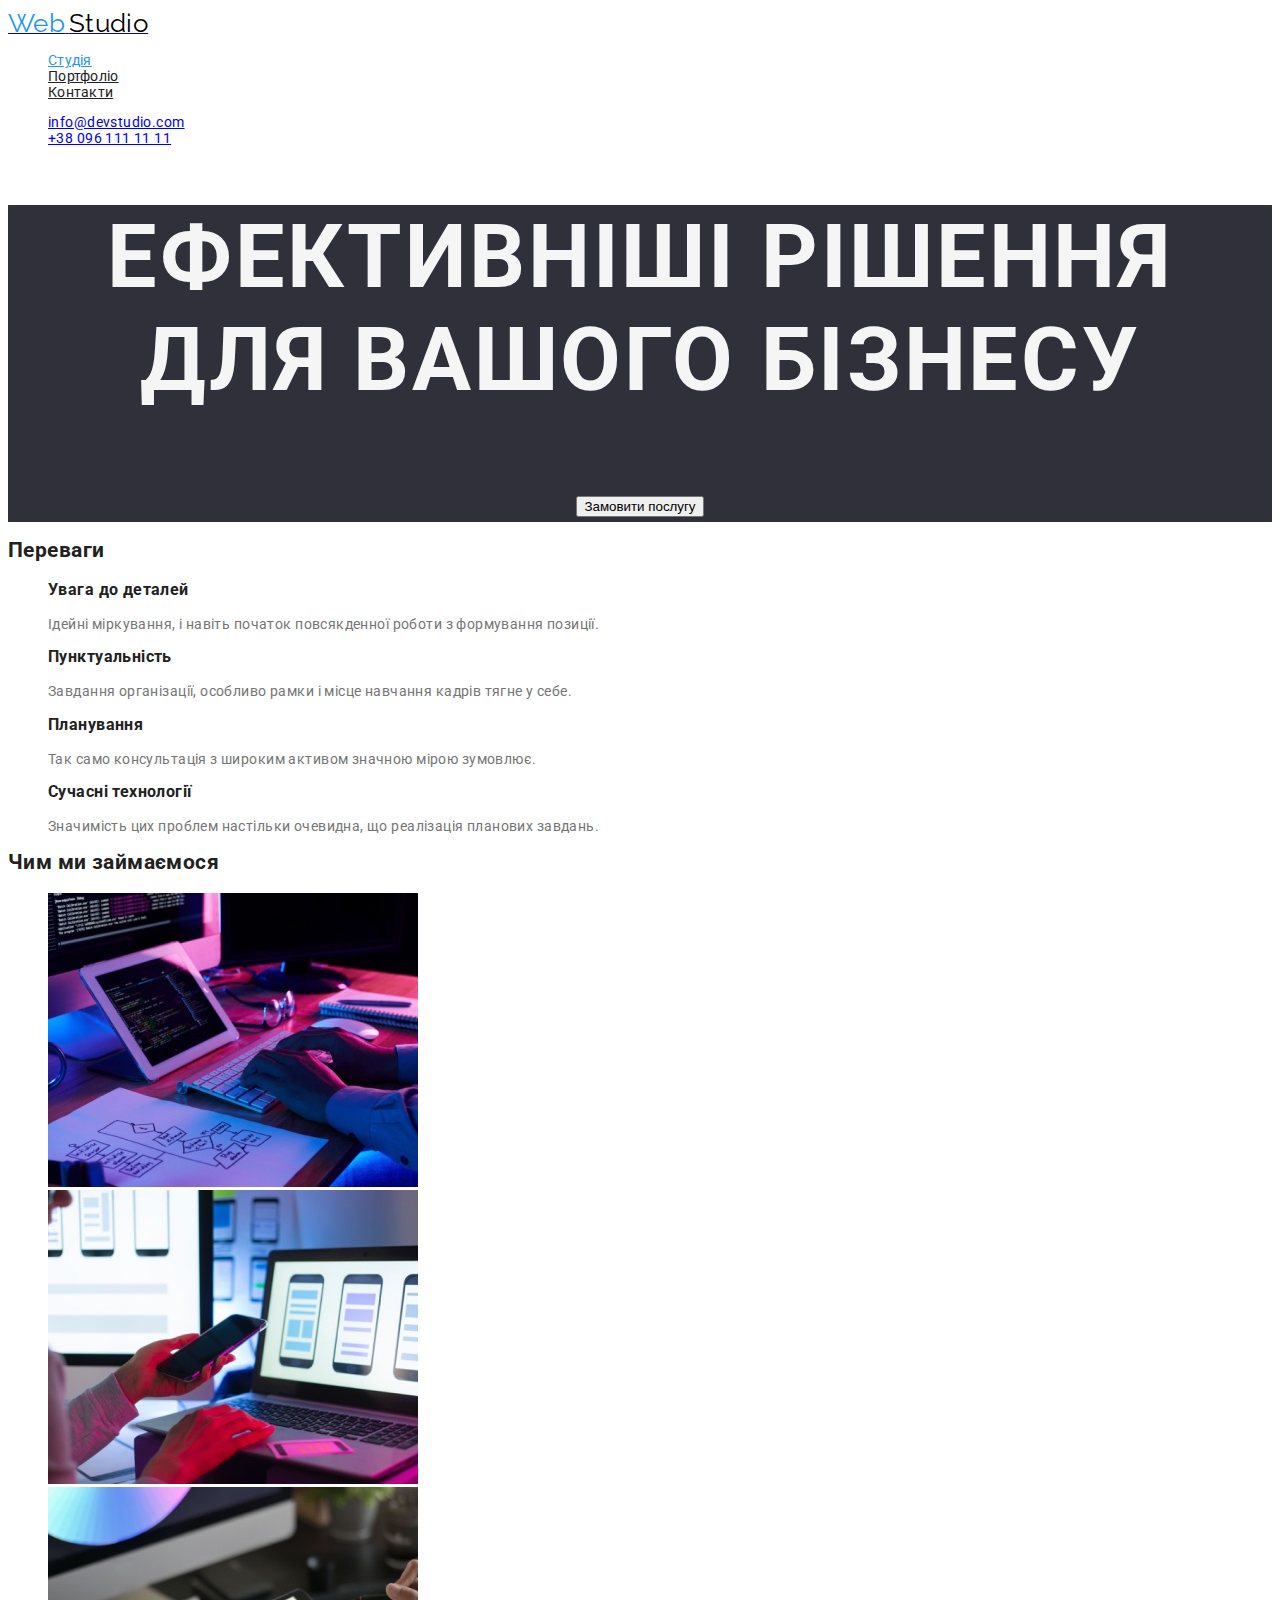
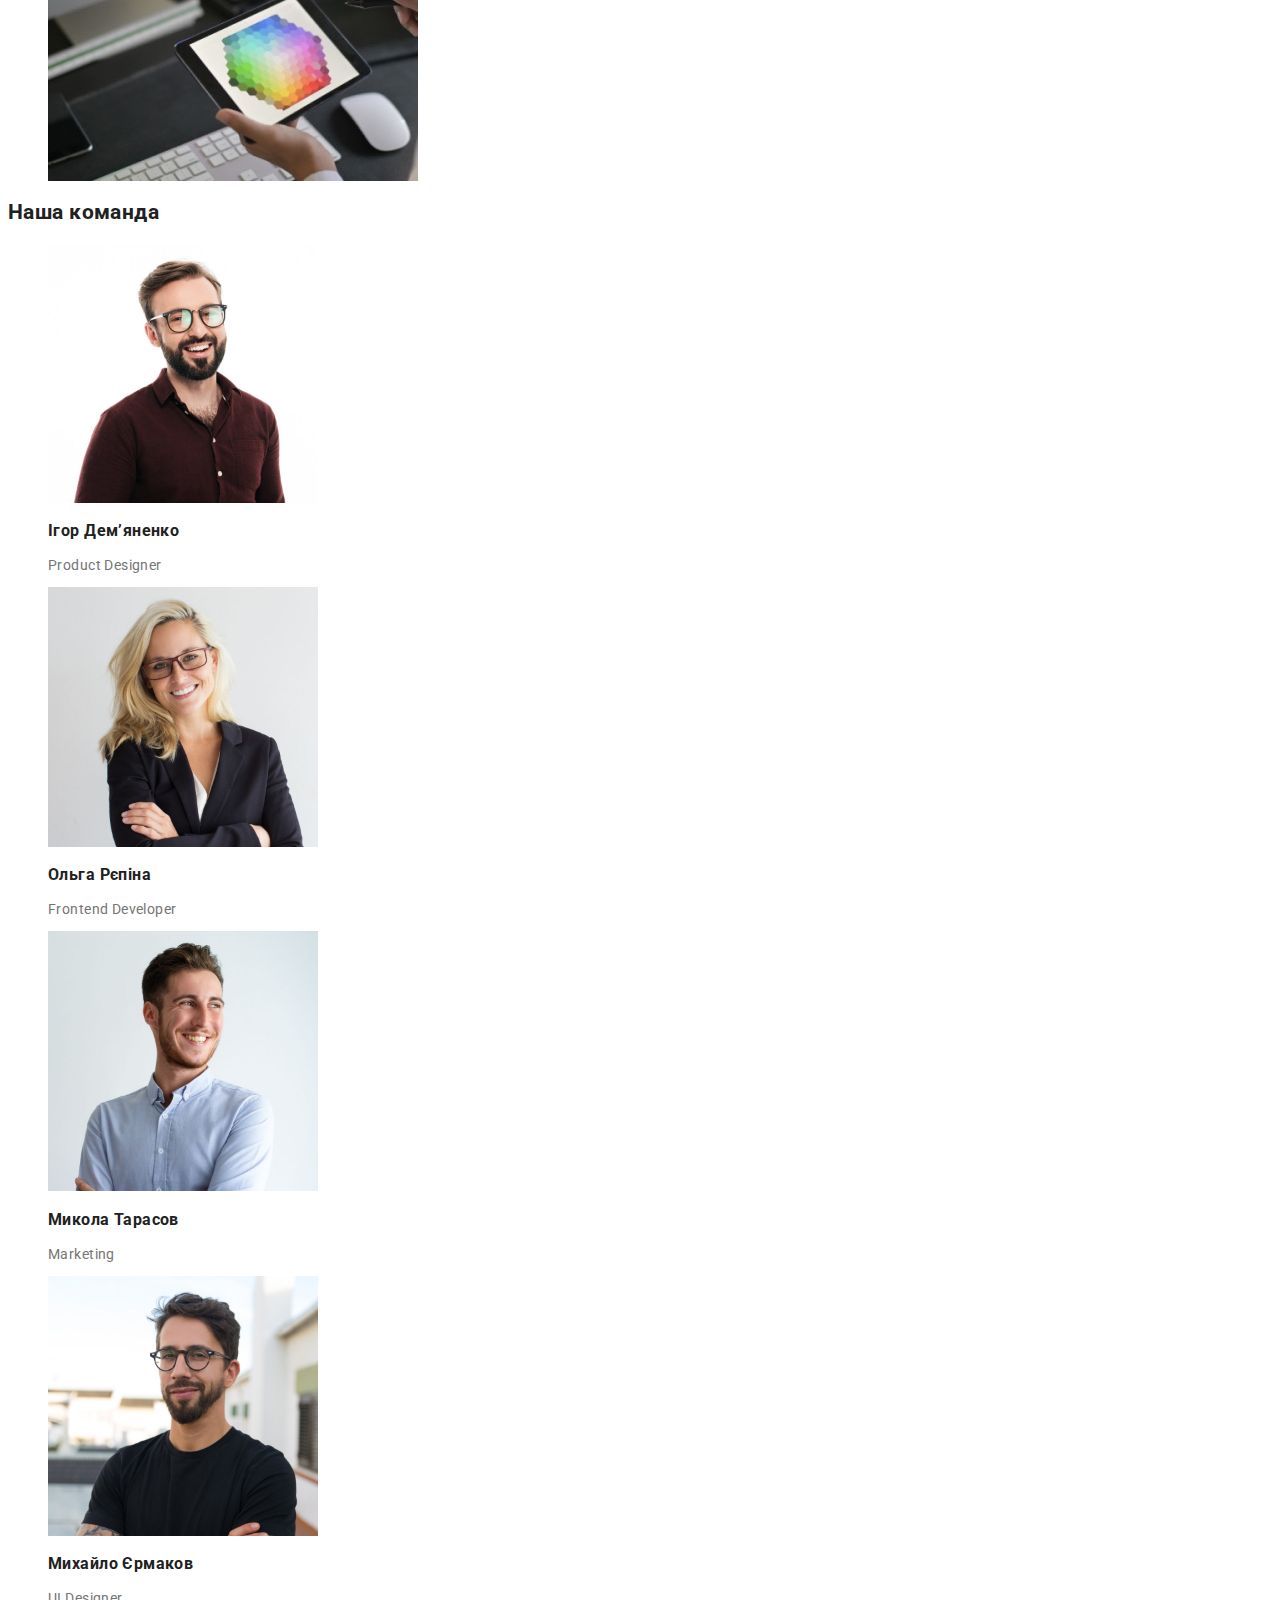
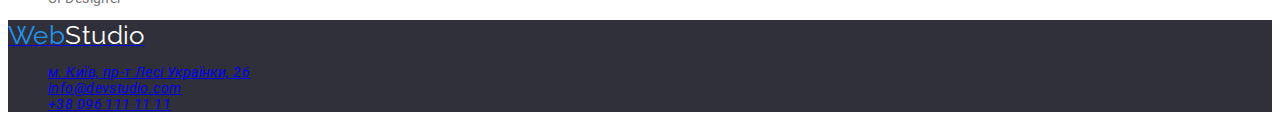
==== index.html @ 0f44b99c "оформлено" ====
<!DOCTYPE html>
<html lang="uk">
<head>
    <meta charset="UTF-8">
    <meta http-equiv="X-UA-Compatible" content="IE=edge">
    <meta name="viewport" content="width=device-width, initial-scale=1.0">
    <title>Document</title>
    <link href="https://fonts.googleapis.com/css2?family=Raleway:wght@700&family=Roboto:wght@400;500;700;900&display=swap" 
          rel="stylesheet">
    <link rel="stylesheet" href="/css/styles.css" />
</head>
<body>
    <header>
        <nav>
            <a href="./index.html">
            <span class="logo">Web</span> <span class="logo-second">Studio</span>
            </a>

            <ul class="site-nav">
                 <li><a class="link current" href="./index.html">Студія</a></li>
                 <li><a class="link" href="./portfolio.html">Портфоліо</a></li>
                 <li><a class="link" href="">Контакти</a></li>
            </ul>
        </nav>      
        <ul class="contacts">
            <li class="contacts-adress"><a href="mailto:info@devstudio.com">info@devstudio.com</a></li>
            <li class="contacts-adress"><a href="tel:+380961111111">+38 096 111 11 11</a></li>
        </ul>
    </header>
    <main>
        <div>
            <section class="hero">
                <h1>Ефективніші рішення для вашого бізнесу</h1>
                <button class="button" type="button">Замовити послугу</button>
            </section>
        </div>
        <section class="section"><h2 class="section-title">Переваги</h2>
        <ul>
        <li><h3 class="section-title">Увага до деталей</h3>
            <p>
                Ідейні міркування, і навіть початок повсякденної роботи з формування позиції.
            </p>
        </li>
        <li><h3 class="section-title">Пунктуальність</h3>
            <p>
                Завдання організації, особливо рамки і місце навчання кадрів тягне у себе.
            </p>
        </li>
        <li><h3 class="section-title">Планування</h3>
            <p>
                Так само консультація з широким активом значною мірою зумовлює.
            </p>
        </li>
        <li><h3 class="section-title">Сучасні технології</h3>
            <p>
                Значимість цих проблем настільки очевидна, що реалізація планових завдань.
            </p>
        </li>
       </ul>
        </section>
        <section class="section"><h2 class="section-title"> Чим ми займаємося</h2>
            <ul>
               <li> <img src="./images/img-1.jpg" alt="Розробка" width="370" height="294"/> </li>
               <li> <img src="./images/img-2-2.jpg" alt="Дизайн" width="370" height="294"/></li>
               <li> <img src="./images/img-3.jpg" alt="Запуск вашого проекта" width="370" height="294"/></li>
            </ul>
        </section>
               
          <section class="section">
            <h2 class="section-title">Наша команда</h2>
            <ul>
                <li>
                    <img src="./images/vykl1.jpg" alt="Ігор Демʼяненко" width="270" height="260"/>
                    <h3 class="section-title">Ігор Демʼяненко</h3>
                    <p>Product Designer</p>
                </li>
                <li>
                    <img src="./images/vykl2.jpg" alt="Ольга Рєпіна" width="270" height="260" />
                    <h3 class="section-title">Ольга Рєпіна</h3>
                    <p>Frontend Developer</p>
                </li>
                <li>
                  <img src="./images/vykl3.jpg" alt="Микола Тарасов" width="270" height="260" />
                  <h3 class="section-title">Микола Тарасов</h3>
                  <p>Marketing</p>
                
                </li>
                <li>
                    <img src="./images/vykl4.jpg" alt="Михайло Єрмаков" width="270" height="260" />
                    <h3 class="section-title">Михайло Єрмаков</h3>
                    <p>UI Designer</p>
                </li>
            </ul>
          </section>
    </main>
    <footer class="footer">
        <div>
            <a href="./index.html">
                <span class="logo">Web</span><span class="logo-third">Studio</span>
            </a>
            <address>
            <ul class="contacts">
                <li class="contacts-geoadress"><a href="https://www.google.com/maps/place/%D0%B1%D1%83%D0%BB.+%D0%9B%D0%B5%D1%81%D0%B8+%D0%A3%D0%BA%D1%80%D0%B0%D0%B8%D0%BD%D0%BA%D0%B8,+26,+%D0%9A%D0%B8%D0%B5%D0%B2,+%D0%A3%D0%BA%D1%80%D0%B0%D0%B8%D0%BD%D0%B0,+02000/@50.4265807,30.5383858,17z/data=!3m1!4b1!4m5!3m4!1s0x40d4cf0e033ecbe9:0x57a4dffefec77da0!8m2!3d50.4265807!4d30.5383858" target="_blank"  rel="noopener noreferrer" >м. Київ, пр-т Лесі Українки, 26</a>  </li>
                <li class="contacts-adress"><a href="mailto:info@devstudio.com">info@devstudio.com</a></li>
                <li class="contacts-adress"><a href="tel:+380961111111">+38 096 111 11 11</a></li>
            </ul>
            </address>
          
        </div>
    </footer>   
</body>
</html>
---- css/styles.css ----
/*  колір тексту #757575 */
/*  колір заголовка #212121 */
/*  колір виділення #2196F3 */
/* колір фона #F5F5F5*/
/* колір фону героя #2F303A */
/*  колір фону секції з викладачами #F5F4FA */
/* колів фону під секцій з викладачами #FFFFFF */


:root {
    --primary-text-color:#757575;
    --title-text-color: #212121;
    --background-color: #F5F5F5;
    --accent-color: #2196F3;
}

body {
    font-family:'Roboto' , sans-serif;
    font-size: 14px ;
    letter-spacing: 0.03em;
    color: var(--primary-text-color) ; 
    text-align: left;
}

ul {
    list-style: none;
}

.logo {
    color: var(--accent-color) ;
    font-family: Raleway ; 
    font-size: 26px ;

}

.logo-second{
    color:#000000;
    font-family: Raleway ; 
    font-size: 26px ;
}

.logo-third{
    color:#FFFFFF;
    font-family: Raleway ; 
    font-size: 26px ;
}

.contacts-geoadress {
    color:#FFFFFF;
}
.site-nav .link {
    color: var(--title-text-color) ;
    letter-spacing: 0.02em;
}

.site-nav .link.current {
    color: var(--accent-color);
    letter-spacing: 0.02em;
}

.site-nav , .link:focus 

.contacts .contacts-adress:hover, .contacts .contacts-adress:focus {
    color: var(--accent-color) ;
}

.hero {
    background-color: #2F303A ;
    color: var(--background-color) ;
    font-weight: 900;
    font-size: 44px;
    line-height: 1,36;
    text-align: center;
    letter-spacing: 0.06em;
    text-transform: uppercase;    
}
.button cursor:pointer {
    color: var(--background-color) ;
    background-color: var(--accent-color);
    font-size: 16px;
    letter-spacing: 0.06em;
}


.section .section-title {
    color:var(--title-text-color);
    font-weight: 700;
    line-height: 1.14 ;
}
.footer {
    background-color: #2F303A;
}
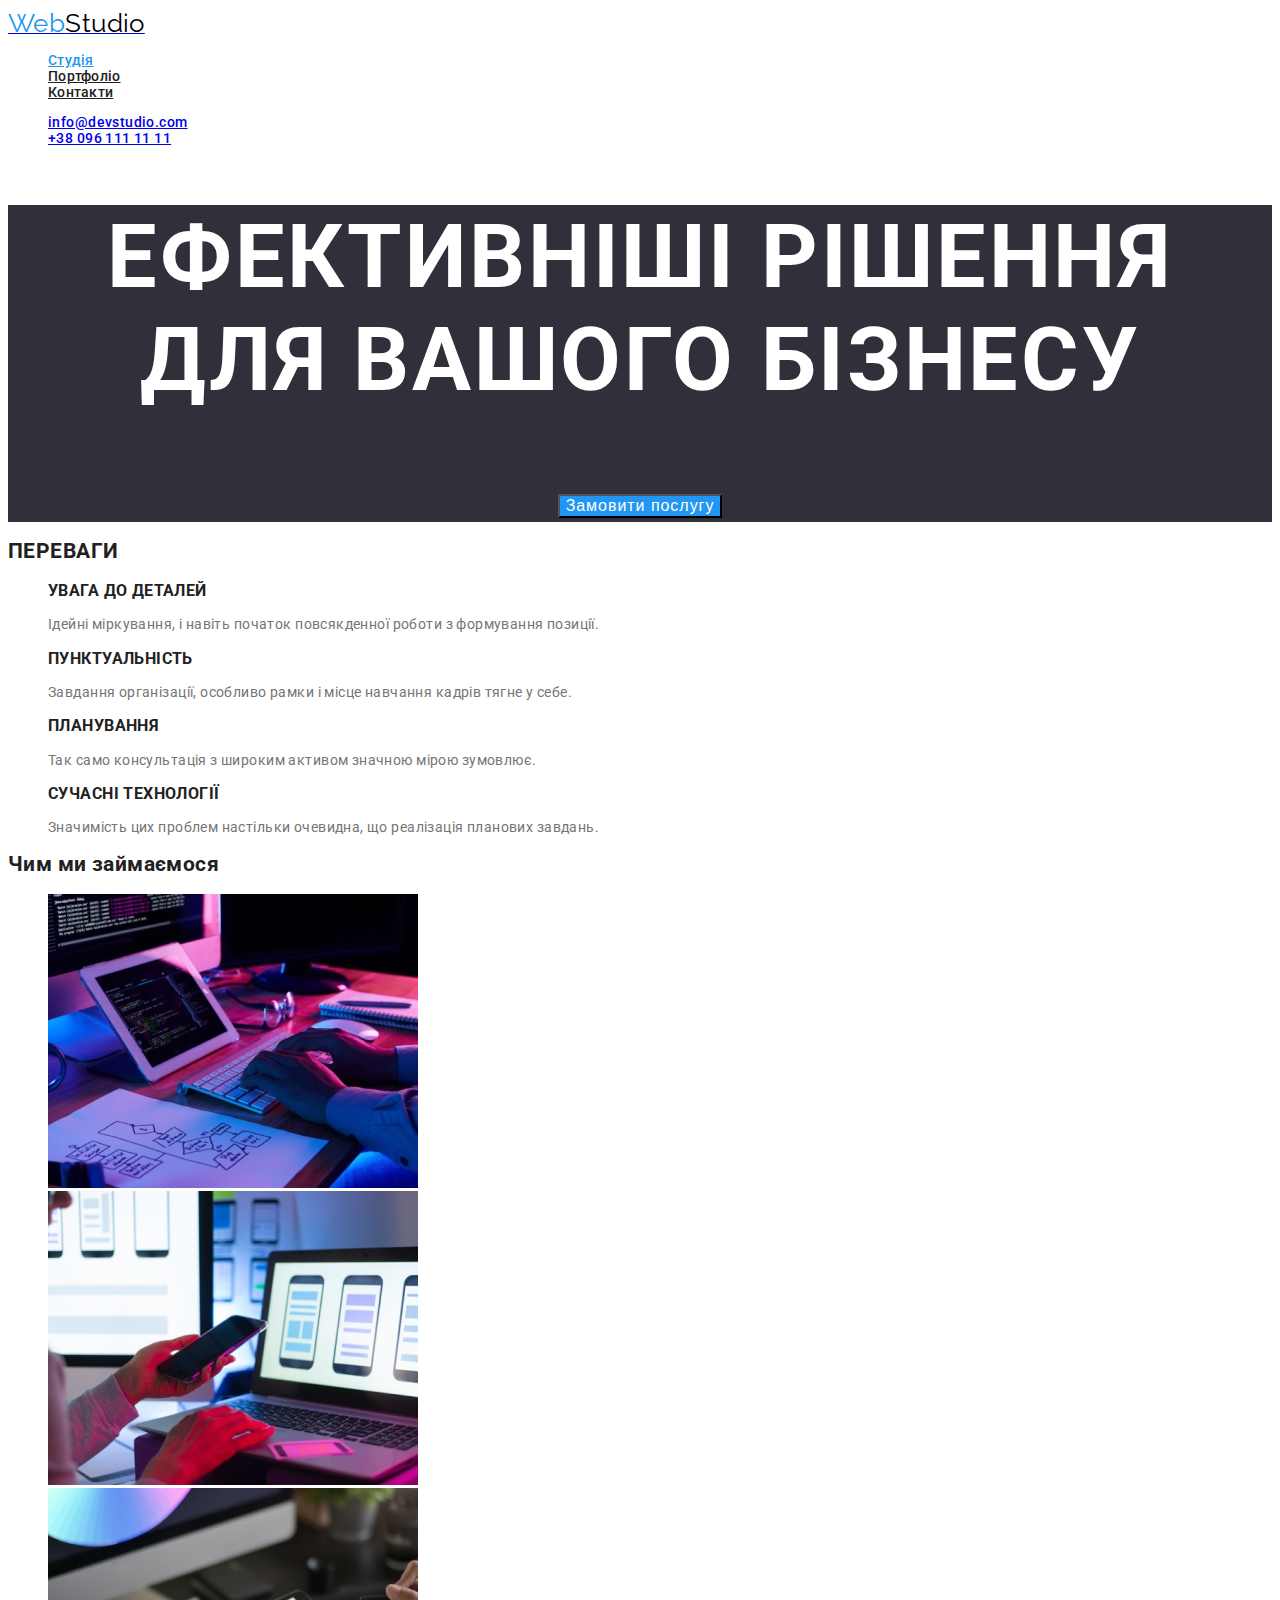
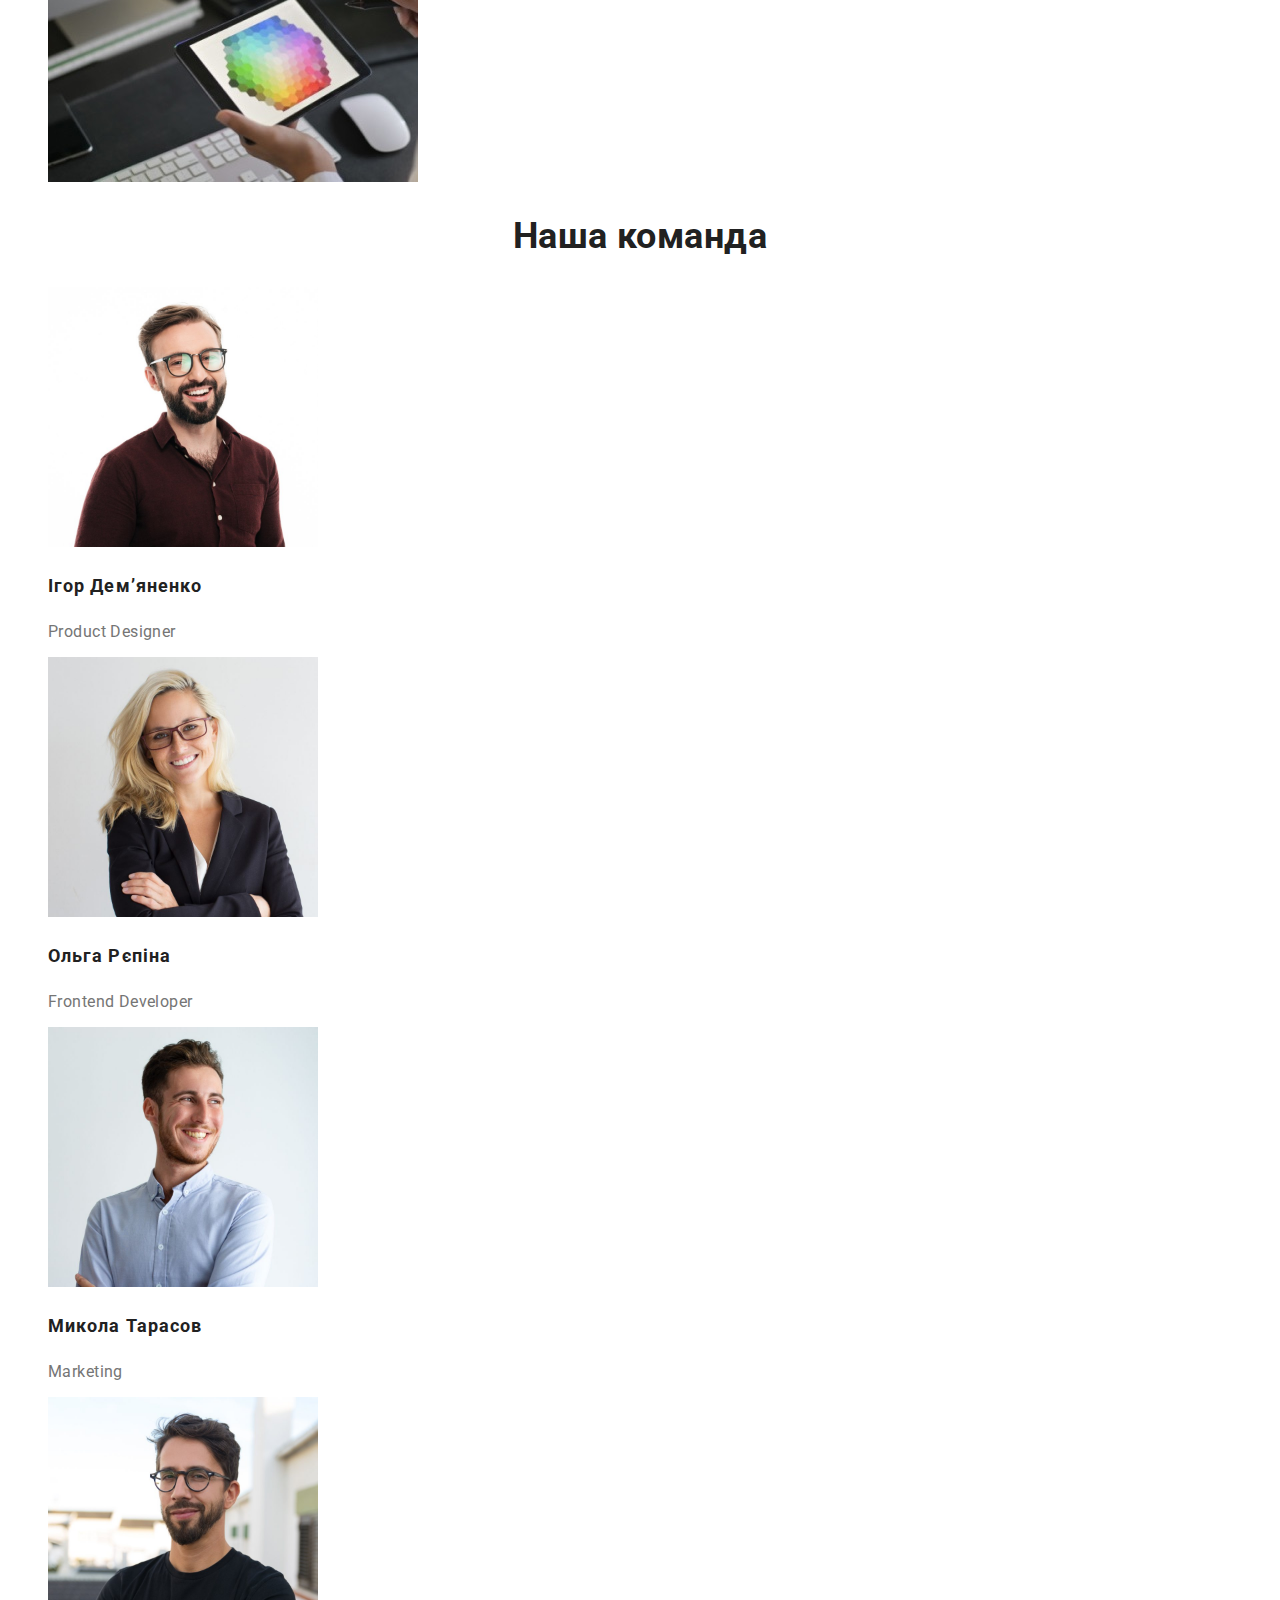
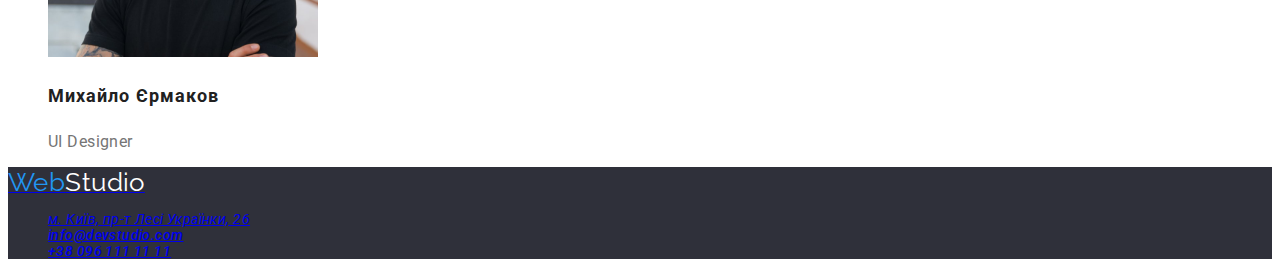
==== commit 9829206e: "допрацьовано згідно коментарів" ====
--- a/index.html
+++ b/index.html
@@ -7,15 +7,14 @@
     <title>Document</title>
     <link href="https://fonts.googleapis.com/css2?family=Raleway:wght@700&family=Roboto:wght@400;500;700;900&display=swap" 
           rel="stylesheet">
-    <link rel="stylesheet" href="/css/styles.css" />
+    <link rel="stylesheet" href="./css/styles.css"/>
 </head>
 <body>
     <header>
         <nav>
             <a href="./index.html">
-            <span class="logo">Web</span> <span class="logo-second">Studio</span>
+            <span class="logo">Web</span><span class="logo-second">Studio</span>
             </a>
-
             <ul class="site-nav">
                  <li><a class="link current" href="./index.html">Студія</a></li>
                  <li><a class="link" href="./portfolio.html">Портфоліо</a></li>
@@ -34,25 +33,25 @@
                 <button class="button" type="button">Замовити послугу</button>
             </section>
         </div>
-        <section class="section"><h2 class="section-title">Переваги</h2>
+        <section class="benefit"><h2 class="benefit-title">Переваги</h2>
         <ul>
-        <li><h3 class="section-title">Увага до деталей</h3>
-            <p>
+        <li><h3 class="benefit-title">Увага до деталей</h3>
+            <p class="benefit-text">
                 Ідейні міркування, і навіть початок повсякденної роботи з формування позиції.
             </p>
         </li>
-        <li><h3 class="section-title">Пунктуальність</h3>
-            <p>
+        <li><h3 class="benefit-title">Пунктуальність</h3>
+            <p class="benefit-text">
                 Завдання організації, особливо рамки і місце навчання кадрів тягне у себе.
             </p>
         </li>
-        <li><h3 class="section-title">Планування</h3>
-            <p>
+        <li><h3 class="benefit-title">Планування</h3>
+            <p class="benefit-text">
                 Так само консультація з широким активом значною мірою зумовлює.
             </p>
         </li>
-        <li><h3 class="section-title">Сучасні технології</h3>
-            <p>
+        <li><h3 class="benefit-title">Сучасні технології</h3>
+            <p class="benefit-text">
                 Значимість цих проблем настільки очевидна, що реалізація планових завдань.
             </p>
         </li>
@@ -66,29 +65,29 @@
             </ul>
         </section>
                
-          <section class="section">
-            <h2 class="section-title">Наша команда</h2>
+          <section>
+            <h2 class="team">Наша команда</h2>
             <ul>
                 <li>
                     <img src="./images/vykl1.jpg" alt="Ігор Демʼяненко" width="270" height="260"/>
-                    <h3 class="section-title">Ігор Демʼяненко</h3>
-                    <p>Product Designer</p>
+                    <h3 class="team-title">Ігор Демʼяненко</h3>
+                    <p class="team-text">Product Designer</p>
                 </li>
                 <li>
                     <img src="./images/vykl2.jpg" alt="Ольга Рєпіна" width="270" height="260" />
-                    <h3 class="section-title">Ольга Рєпіна</h3>
-                    <p>Frontend Developer</p>
+                    <h3 class="team-title">Ольга Рєпіна</h3>
+                    <p class="team-text">Frontend Developer</p>
                 </li>
                 <li>
                   <img src="./images/vykl3.jpg" alt="Микола Тарасов" width="270" height="260" />
-                  <h3 class="section-title">Микола Тарасов</h3>
-                  <p>Marketing</p>
+                  <h3 class="team-title">Микола Тарасов</h3>
+                  <p class="team-text">Marketing</p>
                 
                 </li>
                 <li>
                     <img src="./images/vykl4.jpg" alt="Михайло Єрмаков" width="270" height="260" />
-                    <h3 class="section-title">Михайло Єрмаков</h3>
-                    <p>UI Designer</p>
+                    <h3 class="team-title">Михайло Єрмаков</h3>
+                    <p class="team-text">UI Designer</p>
                 </li>
             </ul>
           </section>
--- a/css/styles.css
+++ b/css/styles.css
@@ -20,6 +20,7 @@
     letter-spacing: 0.03em;
     color: var(--primary-text-color) ; 
     text-align: left;
+    text-decoration: none;
 }
 
 ul {
@@ -45,48 +46,146 @@
     font-size: 26px ;
 }
 
-.contacts-geoadress {
-    color:#FFFFFF;
-}
 .site-nav .link {
     color: var(--title-text-color) ;
     letter-spacing: 0.02em;
+    font-weight: 500;
 }
 
 .site-nav .link.current {
     color: var(--accent-color);
     letter-spacing: 0.02em;
+    font-weight: 500;
 }
 
-.site-nav , .link:focus 
+.site-nav , .link:focus {
+    color:var(--accent-color);
+}
 
-.contacts .contacts-adress:hover, .contacts .contacts-adress:focus {
+.contacts .contacts-adress {
+    font-weight: 500;
+    color: var(--primary-text-color);
+    text-decoration: none;
+    line-height: 1,71;
+    letter-spacing: 0,02;
+}
+
+.contacts-adress:hover, .contacts-adress:focus {
     color: var(--accent-color) ;
+    font-weight: 500;
+    text-decoration: none;
 }
 
 .hero {
     background-color: #2F303A ;
-    color: var(--background-color) ;
+    color: #FFFFFF;
     font-weight: 900;
     font-size: 44px;
     line-height: 1,36;
     text-align: center;
     letter-spacing: 0.06em;
-    text-transform: uppercase;    
+    text-transform: uppercase; 
+    font-style: normal;   
 }
-.button cursor:pointer {
-    color: var(--background-color) ;
+.button { 
+    cursor:pointer;
+    color: #FFFFFF;
     background-color: var(--accent-color);
     font-size: 16px;
     letter-spacing: 0.06em;
+    align-items: center;
+    text-align: center;
+    
+}
+.but-nav {
+    background-color:  #F5F4FA;
+    color: var(--title-text-color);
+    font-style: normal;
+    font-weight: 500;
+    font-size: 16px;
+    letter-spacing: 0,03;
+    line-height: 1,62;
+}
+.but-nav:focus , .but-nav:hover {
+    color: var(--accent-color);
 }
 
-
-.section .section-title {
+.section>.section-title {
     color:var(--title-text-color);
     font-weight: 700;
-    line-height: 1.14 ;
+    line-height: 1.14 ;   
 }
+
+.team {
+    color: var(--title-text-color);
+    font-style: normal;
+    font-weight: 700;
+    font-size: 36px;
+    line-height: 42px;
+    text-align: center;
+}
+
+.team-title {
+    color: var(--title-text-color);
+    font-style: normal;
+    font-weight: 700;
+    font-size: 18px;
+    line-height: 2 ;
+    letter-spacing: 0.06em;
+}
+.team-text {
+    color: var(--primary-text-color);
+    font-style: normal;
+    font-weight: 400;
+    font-size: 16px;
+}
+
+.benefit>.benefit-title>.benefit-text {
+    color:var(--primary-text-color);
+    line-height: 1,71;
+    font-weight: 400;
+    letter-spacing: 0,03;
+}
+.benefit .benefit-title {
+    color: var(--title-text-color);
+    font-style: normal;
+    font-weight: 700;
+    text-transform: uppercase;
+    line-height:1,14;
+}
+
+.port-link {
+    color: var(--title-text-color);
+    font-style: normal;
+    font-weight: 700;
+    font-size: 18px;
+    line-height:2;
+    letter-spacing: 0.06em;
+
+}
+.port-link-text {
+    color: var(--primary-text-color);
+    font-style: normal;
+    font-weight: 400;
+    font-size: 16px;
+    line-height:1,88;
+    letter-spacing: 0.03em;
+}
+
 .footer {
     background-color: #2F303A;
+    text-decoration: none;
 }
+.footer>.footer-contacts>.footer-geoadress {
+    color:#FFFFFF;
+    text-decoration: none;
+    font-weight: 400;
+    font-size: 14px;
+}
+.footer>.footer-contacts>.footer-adress{
+    font-weight: 400;
+    font-size: 14px;
+    letter-spacing: 0,03;
+    line-height: 1,71;
+    color:  rgba(255, 255, 255, 0.6);
+}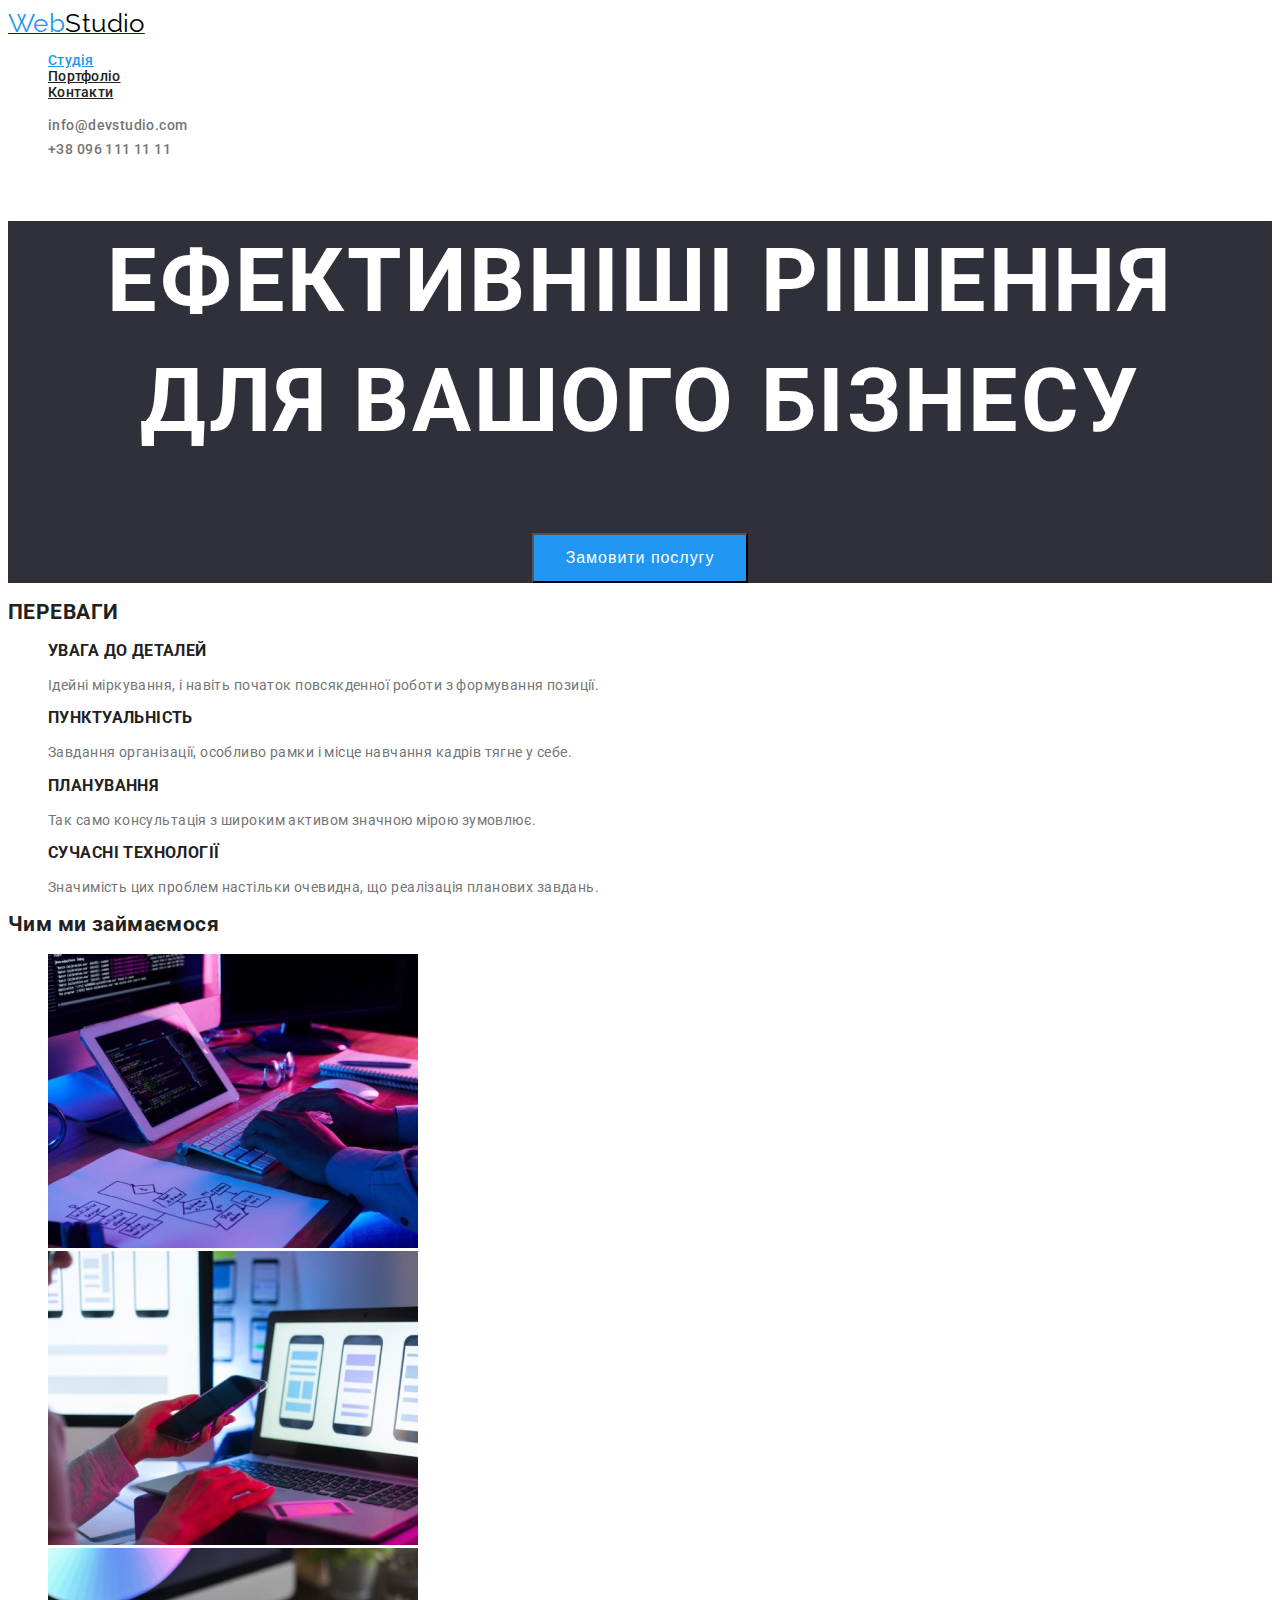
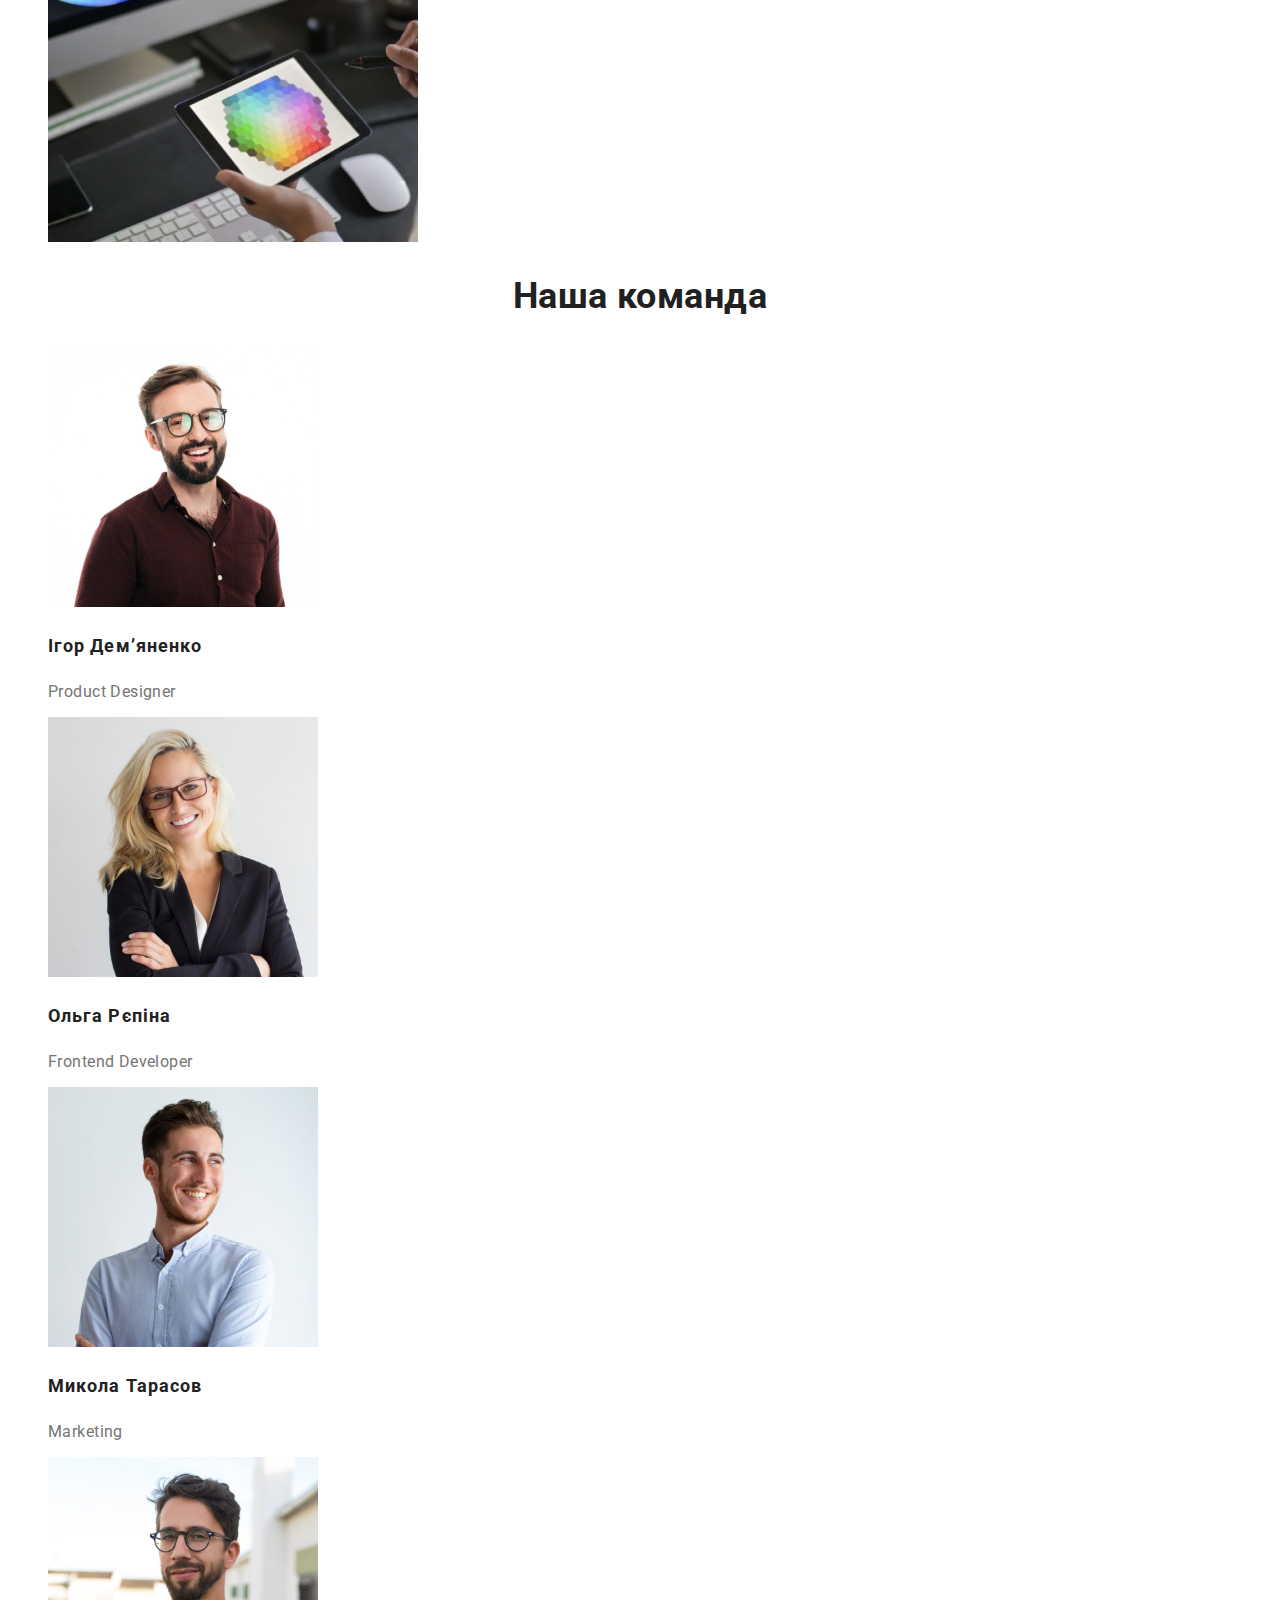
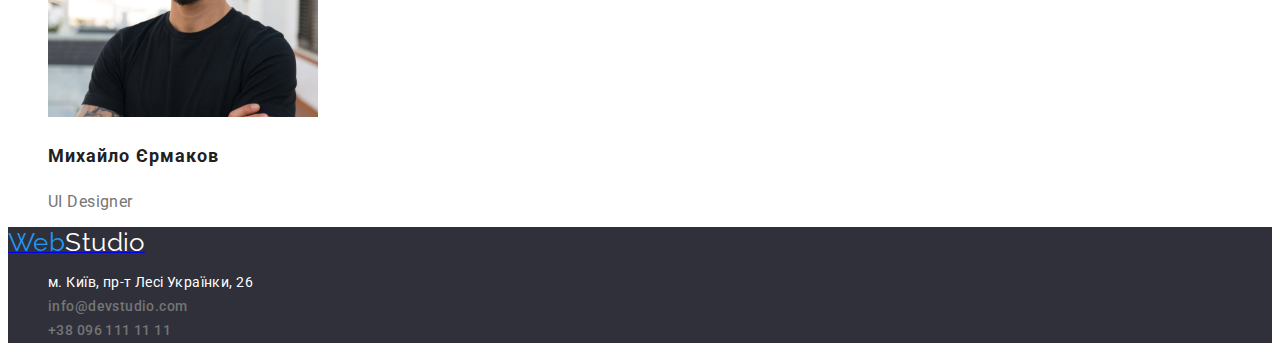
==== commit 5f61f505: "дороблено з ментором" ====
--- a/index.html
+++ b/index.html
@@ -21,9 +21,9 @@
                  <li><a class="link" href="">Контакти</a></li>
             </ul>
         </nav>      
-        <ul class="contacts">
-            <li class="contacts-adress"><a href="mailto:info@devstudio.com">info@devstudio.com</a></li>
-            <li class="contacts-adress"><a href="tel:+380961111111">+38 096 111 11 11</a></li>
+        <ul>
+            <li><a href="mailto:info@devstudio.com" class="contacts-adress">info@devstudio.com</a></li>
+            <li><a href="tel:+380961111111"  class="contacts-adress">+38 096 111 11 11</a></li>
         </ul>
     </header>
     <main>
@@ -98,10 +98,10 @@
                 <span class="logo">Web</span><span class="logo-third">Studio</span>
             </a>
             <address>
-            <ul class="contacts">
-                <li class="contacts-geoadress"><a href="https://www.google.com/maps/place/%D0%B1%D1%83%D0%BB.+%D0%9B%D0%B5%D1%81%D0%B8+%D0%A3%D0%BA%D1%80%D0%B0%D0%B8%D0%BD%D0%BA%D0%B8,+26,+%D0%9A%D0%B8%D0%B5%D0%B2,+%D0%A3%D0%BA%D1%80%D0%B0%D0%B8%D0%BD%D0%B0,+02000/@50.4265807,30.5383858,17z/data=!3m1!4b1!4m5!3m4!1s0x40d4cf0e033ecbe9:0x57a4dffefec77da0!8m2!3d50.4265807!4d30.5383858" target="_blank"  rel="noopener noreferrer" >м. Київ, пр-т Лесі Українки, 26</a>  </li>
-                <li class="contacts-adress"><a href="mailto:info@devstudio.com">info@devstudio.com</a></li>
-                <li class="contacts-adress"><a href="tel:+380961111111">+38 096 111 11 11</a></li>
+            <ul>
+                <li><a href="https://www.google.com/maps/place/%D0%B1%D1%83%D0%BB.+%D0%9B%D0%B5%D1%81%D0%B8+%D0%A3%D0%BA%D1%80%D0%B0%D0%B8%D0%BD%D0%BA%D0%B8,+26,+%D0%9A%D0%B8%D0%B5%D0%B2,+%D0%A3%D0%BA%D1%80%D0%B0%D0%B8%D0%BD%D0%B0,+02000/@50.4265807,30.5383858,17z/data=!3m1!4b1!4m5!3m4!1s0x40d4cf0e033ecbe9:0x57a4dffefec77da0!8m2!3d50.4265807!4d30.5383858" target="_blank"  rel="noopener noreferrer" class="footer-geoadress">м. Київ, пр-т Лесі Українки, 26</a>  </li>
+                <li><a href="mailto:info@devstudio.com"  class="contacts-adress">info@devstudio.com</a></li>
+                <li><a href="tel:+380961111111" class="contacts-adress">+38 096 111 11 11</a></li>
             </ul>
             </address>
           
--- a/css/styles.css
+++ b/css/styles.css
@@ -17,6 +17,7 @@
 body {
     font-family:'Roboto' , sans-serif;
     font-size: 14px ;
+    font-weight: 400;
     letter-spacing: 0.03em;
     color: var(--primary-text-color) ; 
     text-align: left;
@@ -62,12 +63,12 @@
     color:var(--accent-color);
 }
 
-.contacts .contacts-adress {
+.contacts-adress {
     font-weight: 500;
     color: var(--primary-text-color);
     text-decoration: none;
-    line-height: 1,71;
-    letter-spacing: 0,02;
+    line-height: 1.71;
+    letter-spacing: 0.02;
 }
 
 .contacts-adress:hover, .contacts-adress:focus {
@@ -81,7 +82,7 @@
     color: #FFFFFF;
     font-weight: 900;
     font-size: 44px;
-    line-height: 1,36;
+    line-height: 1.36;
     text-align: center;
     letter-spacing: 0.06em;
     text-transform: uppercase; 
@@ -92,6 +93,8 @@
     color: #FFFFFF;
     background-color: var(--accent-color);
     font-size: 16px;
+    width: 216px;
+    height: 50px;
     letter-spacing: 0.06em;
     align-items: center;
     text-align: center;
@@ -103,14 +106,14 @@
     font-style: normal;
     font-weight: 500;
     font-size: 16px;
-    letter-spacing: 0,03;
-    line-height: 1,62;
+    letter-spacing: 0.03;
+    line-height: 1.62;
 }
 .but-nav:focus , .but-nav:hover {
     color: var(--accent-color);
 }
 
-.section>.section-title {
+.section-title {
     color:var(--title-text-color);
     font-weight: 700;
     line-height: 1.14 ;   
@@ -139,19 +142,24 @@
     font-weight: 400;
     font-size: 16px;
 }
-
-.benefit>.benefit-title>.benefit-text {
+.benefit-text {
     color:var(--primary-text-color);
     line-height: 1,71;
     font-weight: 400;
     letter-spacing: 0,03;
-}
-.benefit .benefit-title {
+    text-decoration: none;
+}
+.benefit-title {
     color: var(--title-text-color);
     font-style: normal;
     font-weight: 700;
     text-transform: uppercase;
-    line-height:1,14;
+    line-height:1.14;
+    text-decoration: none;
+}
+
+.port {
+    text-decoration: none;
 }
 
 .port-link {
@@ -161,6 +169,7 @@
     font-size: 18px;
     line-height:2;
     letter-spacing: 0.06em;
+    text-decoration: none;
 
 }
 .port-link-text {
@@ -168,24 +177,30 @@
     font-style: normal;
     font-weight: 400;
     font-size: 16px;
-    line-height:1,88;
+    line-height:1.88;
     letter-spacing: 0.03em;
+    text-decoration: none;
 }
 
 .footer {
     background-color: #2F303A;
     text-decoration: none;
 }
-.footer>.footer-contacts>.footer-geoadress {
+
+.footer-geoadress {
     color:#FFFFFF;
     text-decoration: none;
-    font-weight: 400;
     font-size: 14px;
-}
-.footer>.footer-contacts>.footer-adress{
-    font-weight: 400;
+    line-height: 1.71;
+    letter-spacing: 0.03;
+}
+.footer-adress {
+    text-decoration: none;
     font-size: 14px;
-    letter-spacing: 0,03;
-    line-height: 1,71;
+    letter-spacing: 0.03;
+    line-height: 1.71;
     color:  rgba(255, 255, 255, 0.6);
-}+}
+ address {
+    font-style: normal;
+ }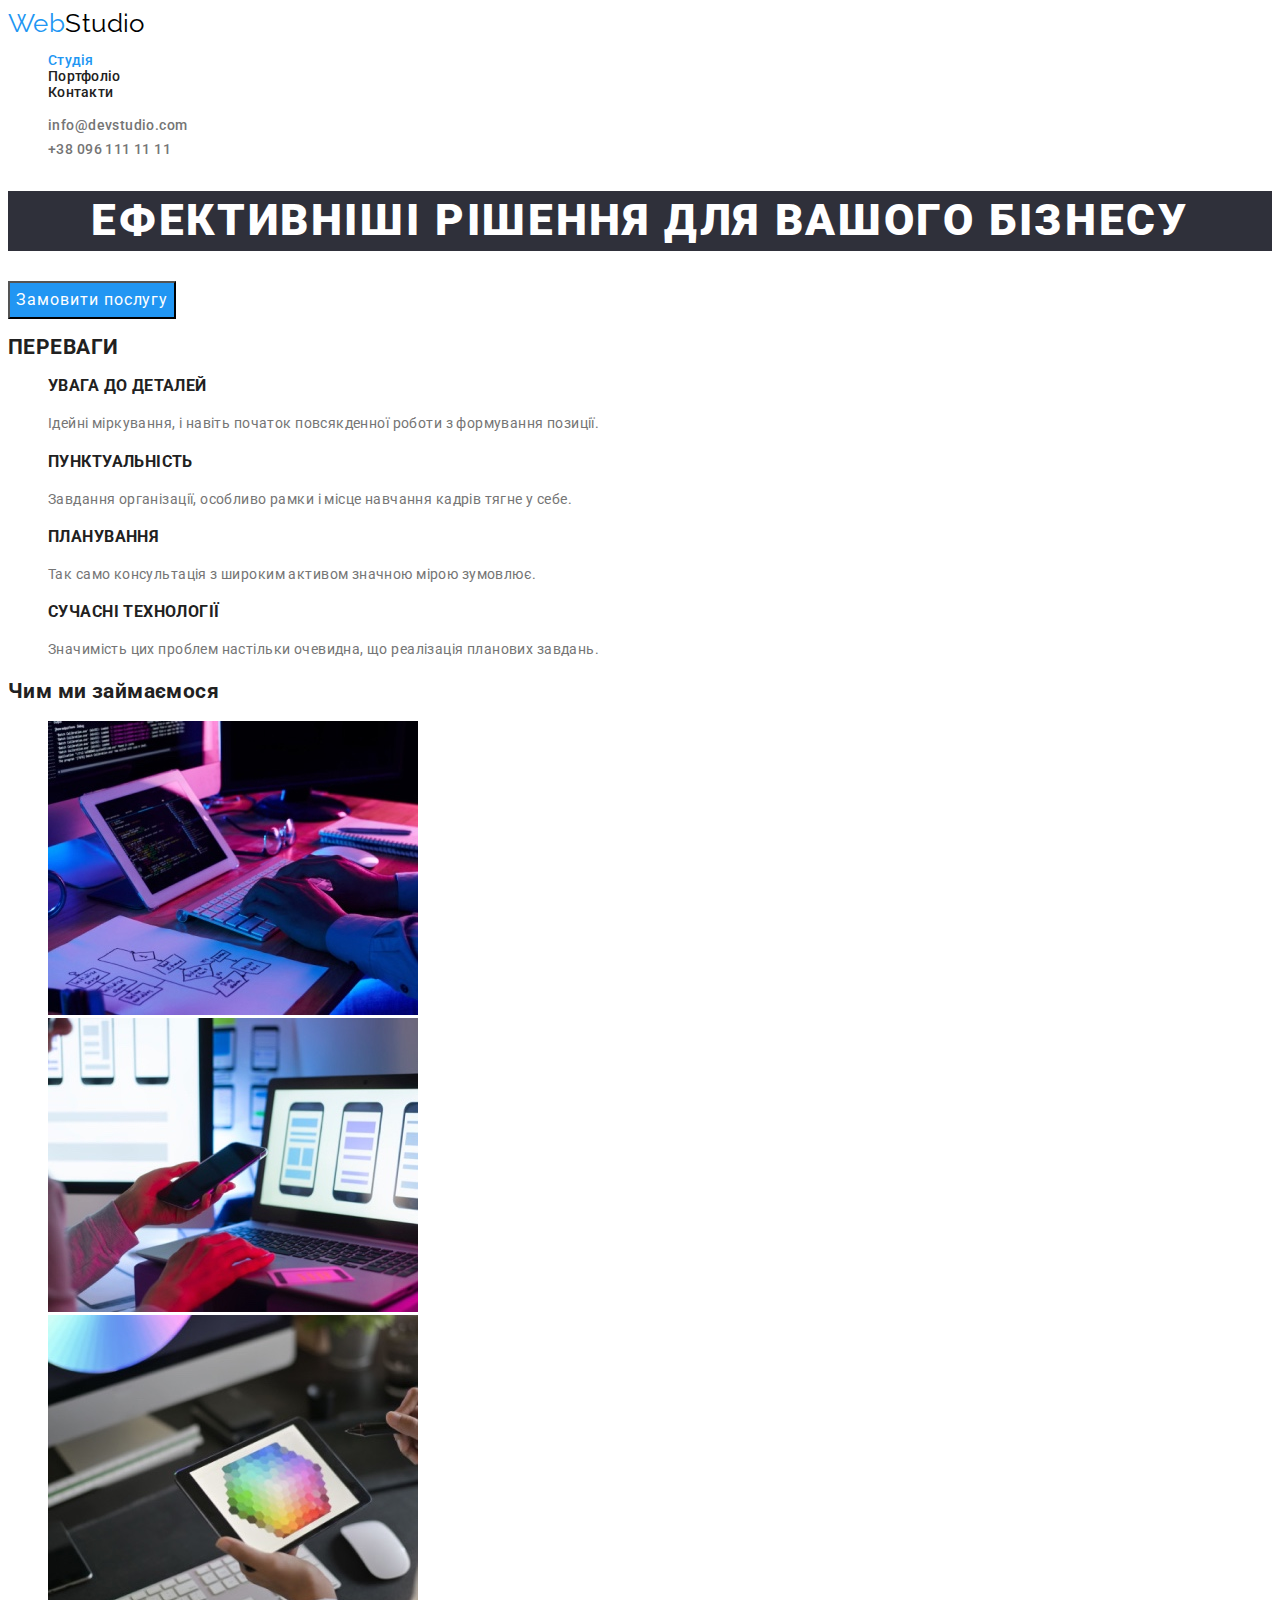
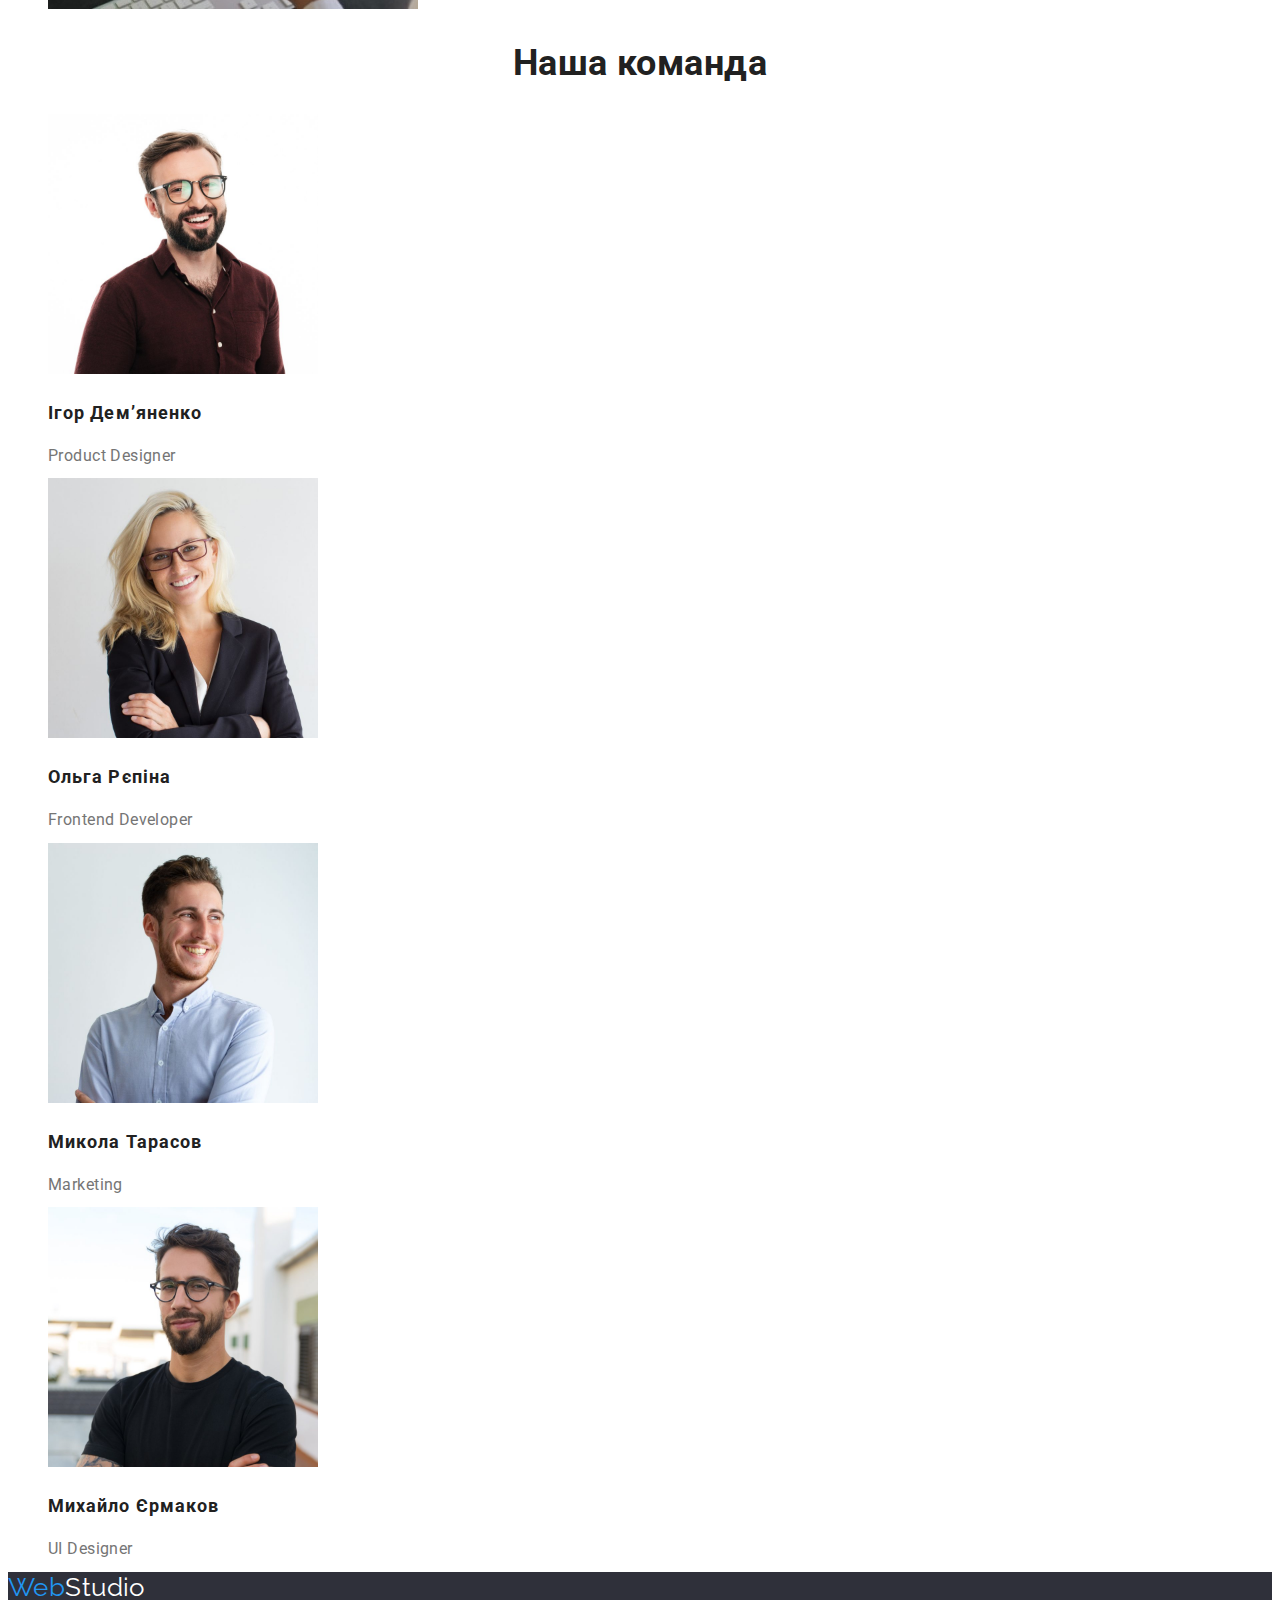
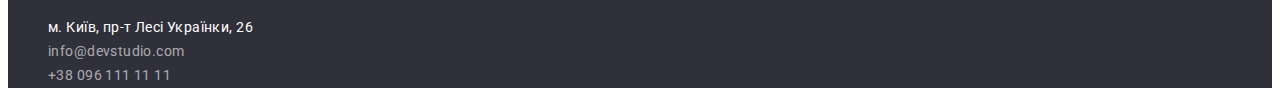
==== commit 45d9c897: "виправлено згідно правок" ====
--- a/index.html
+++ b/index.html
@@ -12,7 +12,7 @@
 <body>
     <header>
         <nav>
-            <a href="./index.html">
+            <a class="studio" href="./index.html">
             <span class="logo">Web</span><span class="logo-second">Studio</span>
             </a>
             <ul class="site-nav">
@@ -28,8 +28,8 @@
     </header>
     <main>
         <div>
-            <section class="hero">
-                <h1>Ефективніші рішення для вашого бізнесу</h1>
+            <section>
+                <h1 class="hero">Ефективніші рішення для вашого бізнесу</h1>
                 <button class="button" type="button">Замовити послугу</button>
             </section>
         </div>
@@ -94,14 +94,14 @@
     </main>
     <footer class="footer">
         <div>
-            <a href="./index.html">
+            <a class="studio" href="./index.html">
                 <span class="logo">Web</span><span class="logo-third">Studio</span>
             </a>
             <address>
             <ul>
                 <li><a href="https://www.google.com/maps/place/%D0%B1%D1%83%D0%BB.+%D0%9B%D0%B5%D1%81%D0%B8+%D0%A3%D0%BA%D1%80%D0%B0%D0%B8%D0%BD%D0%BA%D0%B8,+26,+%D0%9A%D0%B8%D0%B5%D0%B2,+%D0%A3%D0%BA%D1%80%D0%B0%D0%B8%D0%BD%D0%B0,+02000/@50.4265807,30.5383858,17z/data=!3m1!4b1!4m5!3m4!1s0x40d4cf0e033ecbe9:0x57a4dffefec77da0!8m2!3d50.4265807!4d30.5383858" target="_blank"  rel="noopener noreferrer" class="footer-geoadress">м. Київ, пр-т Лесі Українки, 26</a>  </li>
-                <li><a href="mailto:info@devstudio.com"  class="contacts-adress">info@devstudio.com</a></li>
-                <li><a href="tel:+380961111111" class="contacts-adress">+38 096 111 11 11</a></li>
+                <li><a href="mailto:info@devstudio.com"  class="footer-adress">info@devstudio.com</a></li>
+                <li><a href="tel:+380961111111" class="footer-adress">+38 096 111 11 11</a></li>
             </ul>
             </address>
           
--- a/css/styles.css
+++ b/css/styles.css
@@ -17,15 +17,17 @@
 body {
     font-family:'Roboto' , sans-serif;
     font-size: 14px ;
-    font-weight: 400;
     letter-spacing: 0.03em;
     color: var(--primary-text-color) ; 
-    text-align: left;
     text-decoration: none;
 }
 
 ul {
     list-style: none;
+}
+
+.studio {
+    text-decoration: none;
 }
 
 .logo {
@@ -46,20 +48,22 @@
     font-family: Raleway ; 
     font-size: 26px ;
 }
-
+/* ---------------------nav--------------------- */
 .site-nav .link {
     color: var(--title-text-color) ;
     letter-spacing: 0.02em;
     font-weight: 500;
+    text-decoration: none;
 }
 
 .site-nav .link.current {
     color: var(--accent-color);
     letter-spacing: 0.02em;
     font-weight: 500;
-}
-
-.site-nav , .link:focus {
+    text-decoration: none;
+}
+
+.site-nav , .link:focus , .link:hover {
     color:var(--accent-color);
 }
 
@@ -76,7 +80,7 @@
     font-weight: 500;
     text-decoration: none;
 }
-
+/* -------------------------hero------------------ */
 .hero {
     background-color: #2F303A ;
     color: #FFFFFF;
@@ -85,25 +89,25 @@
     line-height: 1.36;
     text-align: center;
     letter-spacing: 0.06em;
-    text-transform: uppercase; 
-    font-style: normal;   
-}
+    text-transform: uppercase;   
+}
+
 .button { 
+    font-family: 'Roboto';
     cursor:pointer;
     color: #FFFFFF;
     background-color: var(--accent-color);
     font-size: 16px;
-    width: 216px;
-    height: 50px;
     letter-spacing: 0.06em;
     align-items: center;
     text-align: center;
+    line-height: 2;
     
 }
+/* */
 .but-nav {
     background-color:  #F5F4FA;
     color: var(--title-text-color);
-    font-style: normal;
     font-weight: 500;
     font-size: 16px;
     letter-spacing: 0.03;
@@ -112,16 +116,15 @@
 .but-nav:focus , .but-nav:hover {
     color: var(--accent-color);
 }
-
+/* ---------------------section------------------ */
 .section-title {
     color:var(--title-text-color);
     font-weight: 700;
     line-height: 1.14 ;   
 }
-
+/* -----------------------------team--------------------- */
 .team {
     color: var(--title-text-color);
-    font-style: normal;
     font-weight: 700;
     font-size: 36px;
     line-height: 42px;
@@ -130,7 +133,6 @@
 
 .team-title {
     color: var(--title-text-color);
-    font-style: normal;
     font-weight: 700;
     font-size: 18px;
     line-height: 2 ;
@@ -138,33 +140,29 @@
 }
 .team-text {
     color: var(--primary-text-color);
-    font-style: normal;
-    font-weight: 400;
-    font-size: 16px;
-}
+    font-size: 16px;
+    line-height: 0.84;
+}
+/* --------------benefit-------------------------- */
 .benefit-text {
     color:var(--primary-text-color);
-    line-height: 1,71;
-    font-weight: 400;
-    letter-spacing: 0,03;
+    line-height: 1.71;
     text-decoration: none;
 }
 .benefit-title {
     color: var(--title-text-color);
-    font-style: normal;
     font-weight: 700;
     text-transform: uppercase;
     line-height:1.14;
     text-decoration: none;
 }
-
+/* ----------------portfolio-------------- */
 .port {
     text-decoration: none;
 }
 
 .port-link {
     color: var(--title-text-color);
-    font-style: normal;
     font-weight: 700;
     font-size: 18px;
     line-height:2;
@@ -174,14 +172,12 @@
 }
 .port-link-text {
     color: var(--primary-text-color);
-    font-style: normal;
-    font-weight: 400;
     font-size: 16px;
     line-height:1.88;
     letter-spacing: 0.03em;
     text-decoration: none;
 }
-
+/* ---------------footer-------------- */
 .footer {
     background-color: #2F303A;
     text-decoration: none;
@@ -194,6 +190,13 @@
     line-height: 1.71;
     letter-spacing: 0.03;
 }
+.footer-geoadress:hover , .footer-geoadress:focus {
+    color:var(--accent-color);
+}
+
+.footer-adress:hover , .footer-adress:focus {
+    color: var(--accent-color);
+}
 .footer-adress {
     text-decoration: none;
     font-size: 14px;
@@ -203,4 +206,4 @@
 }
  address {
     font-style: normal;
- }+ }
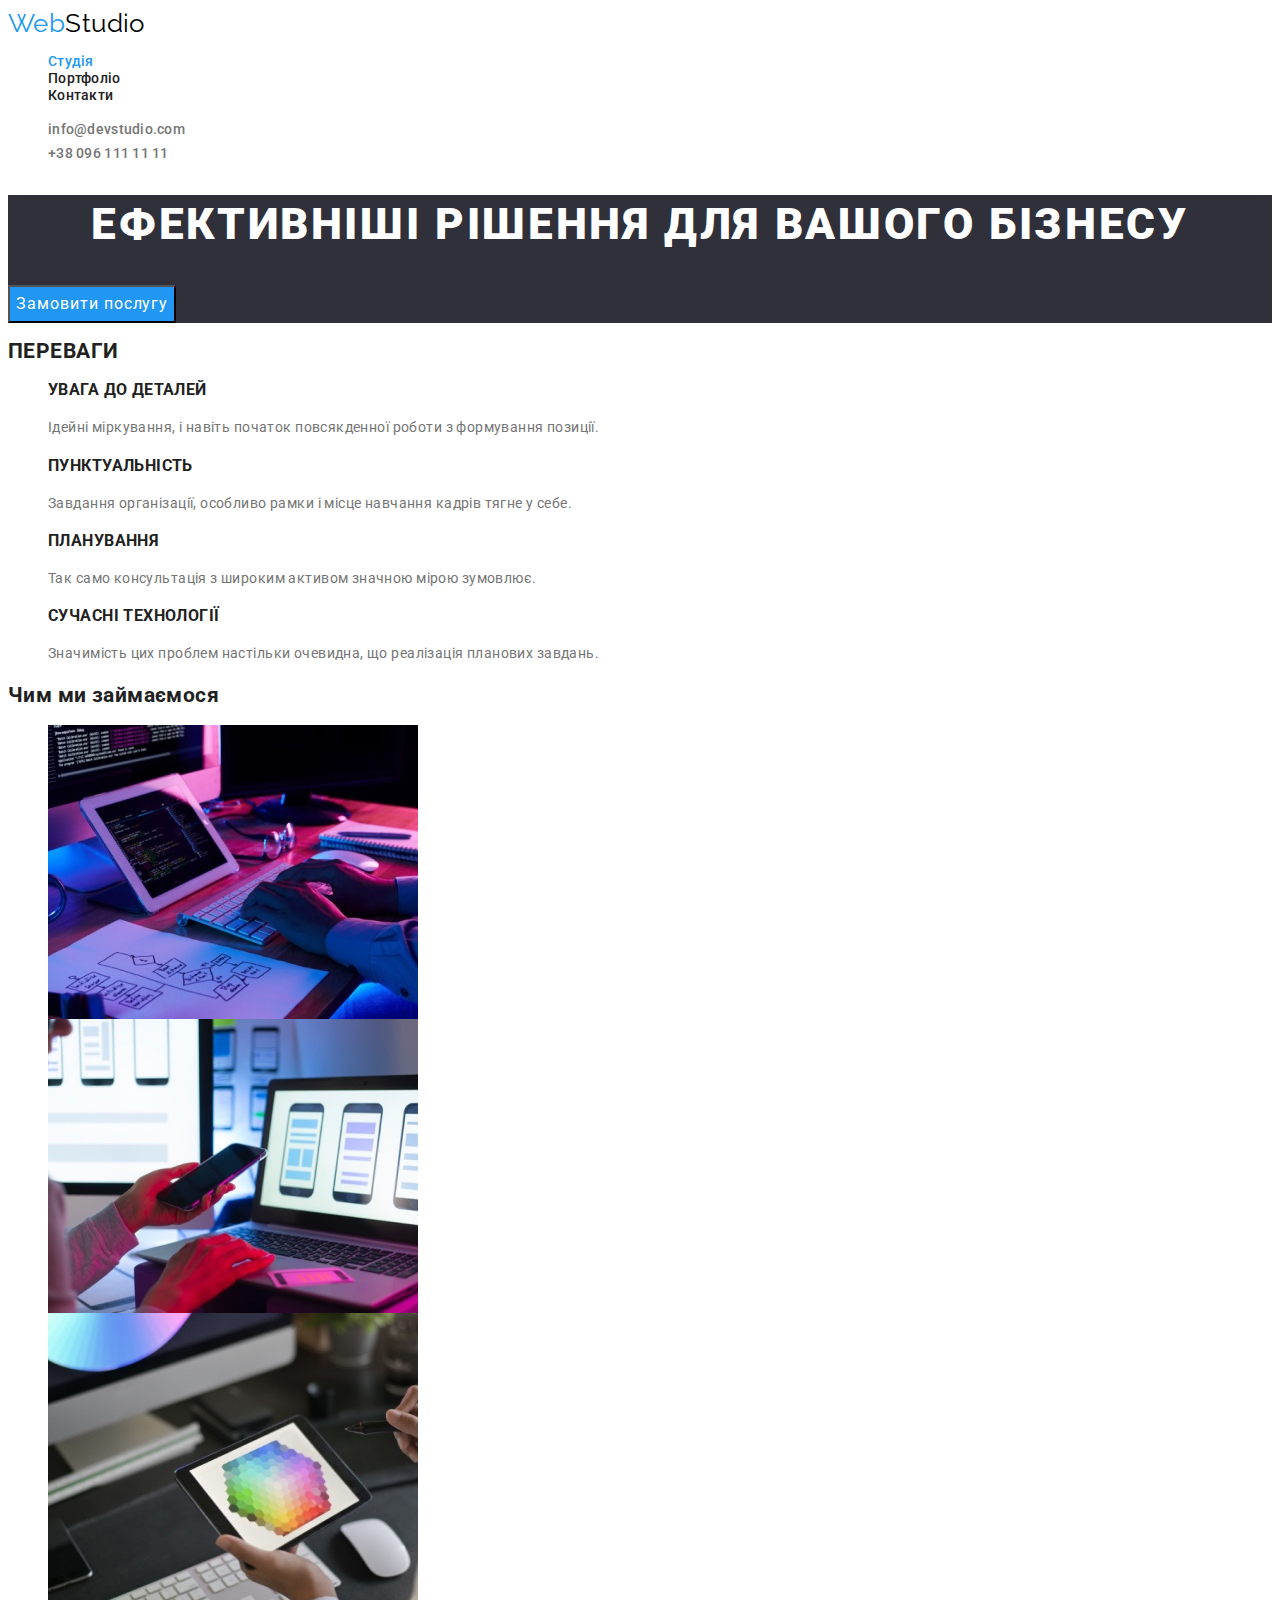
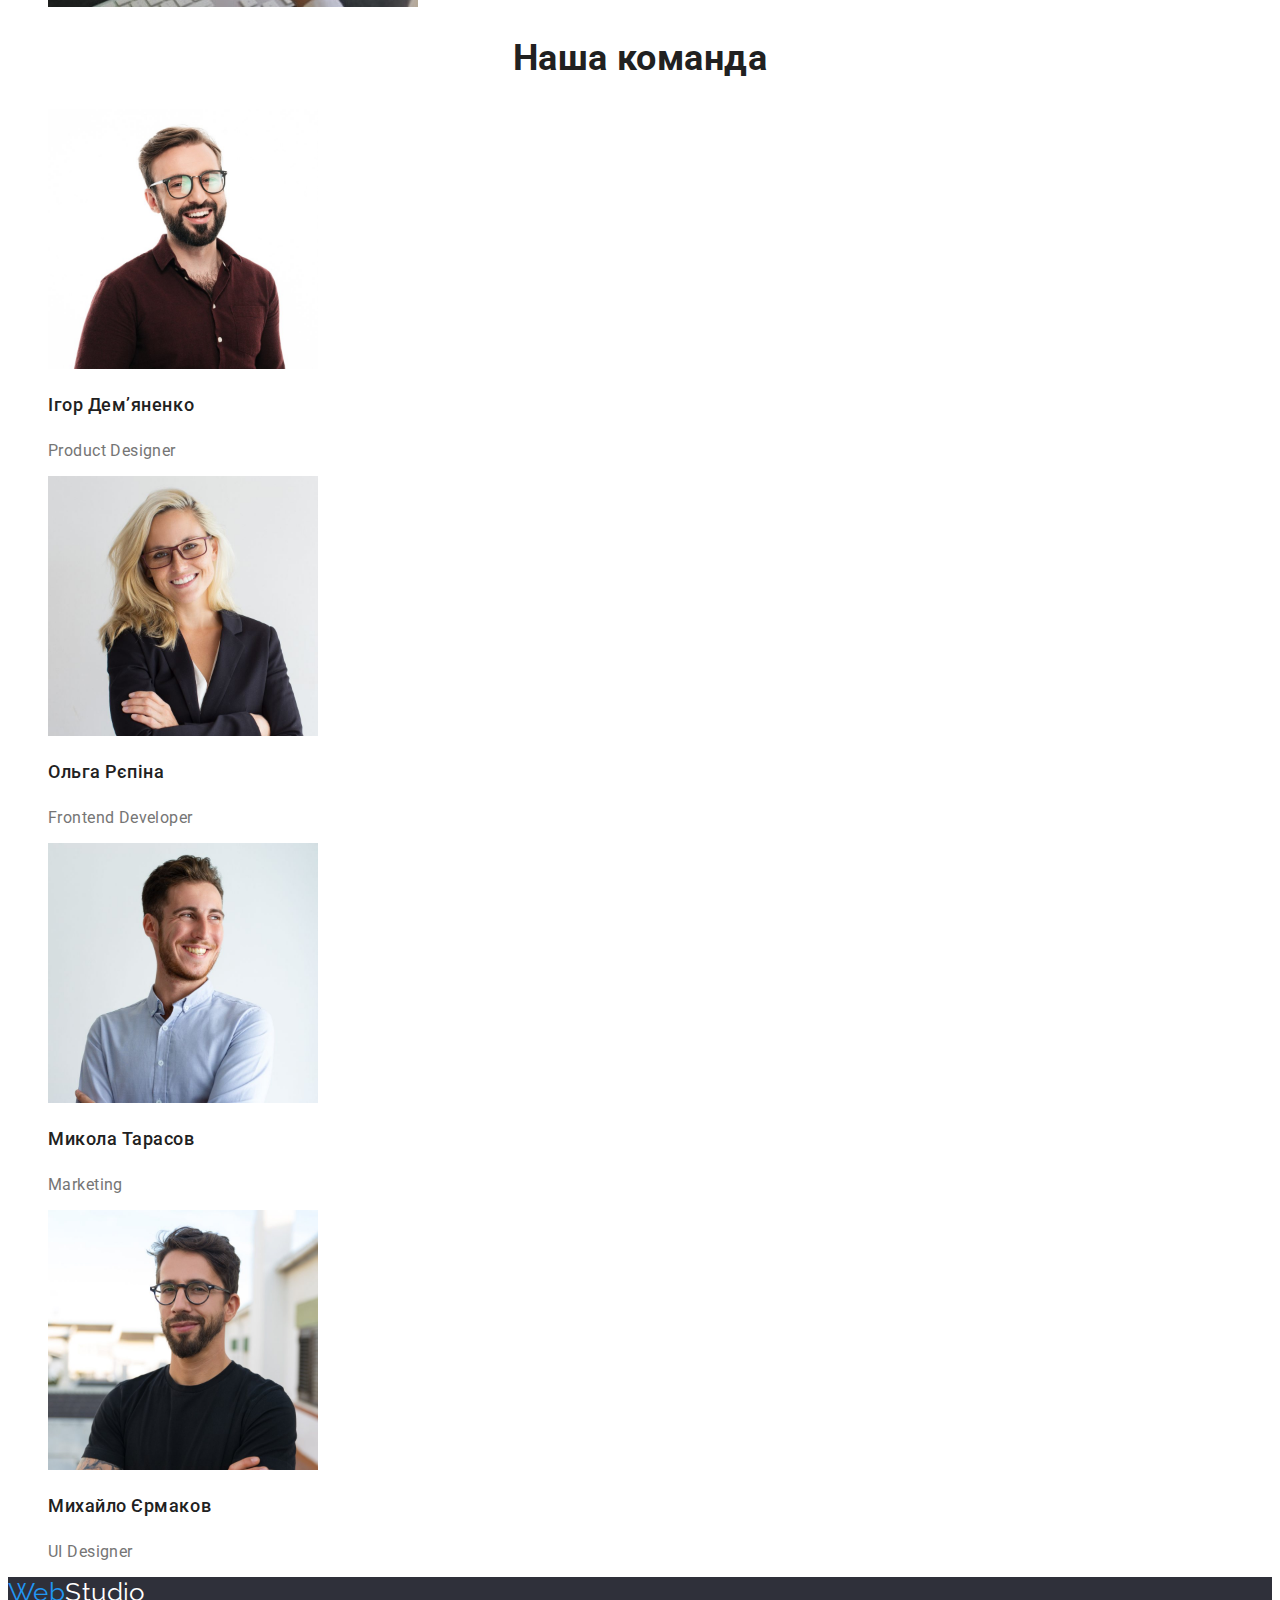
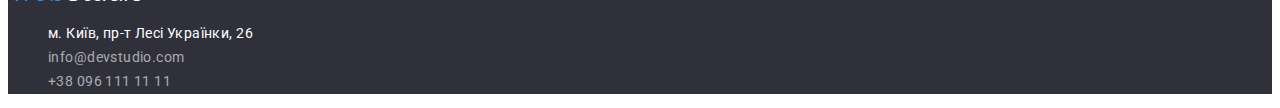
==== commit 9db98ccc: "згідно правок" ====
--- a/index.html
+++ b/index.html
@@ -28,7 +28,7 @@
     </header>
     <main>
         <div>
-            <section>
+            <section class="hero-main">
                 <h1 class="hero">Ефективніші рішення для вашого бізнесу</h1>
                 <button class="button" type="button">Замовити послугу</button>
             </section>
@@ -59,9 +59,9 @@
         </section>
         <section class="section"><h2 class="section-title"> Чим ми займаємося</h2>
             <ul>
-               <li> <img src="./images/img-1.jpg" alt="Розробка" width="370" height="294"/> </li>
-               <li> <img src="./images/img-2-2.jpg" alt="Дизайн" width="370" height="294"/></li>
-               <li> <img src="./images/img-3.jpg" alt="Запуск вашого проекта" width="370" height="294"/></li>
+               <li> <img class="section-img" src="./images/img-1.jpg" alt="Розробка" width="370" height="294"/> </li>
+               <li> <img class="section-img" src="./images/img-2-2.jpg" alt="Дизайн" width="370" height="294"/></li>
+               <li> <img class="section-img" src="./images/img-3.jpg" alt="Запуск вашого проекта" width="370" height="294"/></li>
             </ul>
         </section>
                
@@ -69,23 +69,23 @@
             <h2 class="team">Наша команда</h2>
             <ul>
                 <li>
-                    <img src="./images/vykl1.jpg" alt="Ігор Демʼяненко" width="270" height="260"/>
+                    <img class="team-img" src="./images/vykl1.jpg" alt="Ігор Демʼяненко" width="270" height="260"/>
                     <h3 class="team-title">Ігор Демʼяненко</h3>
                     <p class="team-text">Product Designer</p>
                 </li>
                 <li>
-                    <img src="./images/vykl2.jpg" alt="Ольга Рєпіна" width="270" height="260" />
+                    <img class="team-img" src="./images/vykl2.jpg" alt="Ольга Рєпіна" width="270" height="260" />
                     <h3 class="team-title">Ольга Рєпіна</h3>
                     <p class="team-text">Frontend Developer</p>
                 </li>
                 <li>
-                  <img src="./images/vykl3.jpg" alt="Микола Тарасов" width="270" height="260" />
+                  <img class="team-img" src="./images/vykl3.jpg" alt="Микола Тарасов" width="270" height="260" />
                   <h3 class="team-title">Микола Тарасов</h3>
                   <p class="team-text">Marketing</p>
                 
                 </li>
                 <li>
-                    <img src="./images/vykl4.jpg" alt="Михайло Єрмаков" width="270" height="260" />
+                    <img class="team-img" src="./images/vykl4.jpg" alt="Михайло Єрмаков" width="270" height="260" />
                     <h3 class="team-title">Михайло Єрмаков</h3>
                     <p class="team-text">UI Designer</p>
                 </li>
--- a/css/styles.css
+++ b/css/styles.css
@@ -34,19 +34,21 @@
     color: var(--accent-color) ;
     font-family: Raleway ; 
     font-size: 26px ;
-
+    line-height: calc(31/26);
 }
 
 .logo-second{
     color:#000000;
     font-family: Raleway ; 
     font-size: 26px ;
+    line-height: calc(31/26);
 }
 
 .logo-third{
     color:#FFFFFF;
     font-family: Raleway ; 
     font-size: 26px ;
+    line-height: calc(31/26);
 }
 /* ---------------------nav--------------------- */
 .site-nav .link {
@@ -54,6 +56,10 @@
     letter-spacing: 0.02em;
     font-weight: 500;
     text-decoration: none;
+    line-height: 1.14;
+}
+.site-nav .link {
+    letter-spacing: 0.02em;
 }
 
 .site-nav .link.current {
@@ -61,6 +67,7 @@
     letter-spacing: 0.02em;
     font-weight: 500;
     text-decoration: none;
+    line-height: 1.14;
 }
 
 .site-nav , .link:focus , .link:hover {
@@ -72,7 +79,7 @@
     color: var(--primary-text-color);
     text-decoration: none;
     line-height: 1.71;
-    letter-spacing: 0.02;
+    letter-spacing: 0.02em;
 }
 
 .contacts-adress:hover, .contacts-adress:focus {
@@ -81,8 +88,12 @@
     text-decoration: none;
 }
 /* -------------------------hero------------------ */
+.hero-main {
+    background-color: #2F303A ;
+}
+
+
 .hero {
-    background-color: #2F303A ;
     color: #FFFFFF;
     font-weight: 900;
     font-size: 44px;
@@ -97,6 +108,7 @@
     cursor:pointer;
     color: #FFFFFF;
     background-color: var(--accent-color);
+    font-weight: 216px;
     font-size: 16px;
     letter-spacing: 0.06em;
     align-items: center;
@@ -106,11 +118,12 @@
 }
 /* */
 .but-nav {
+    font-family: 'Roboto';
     background-color:  #F5F4FA;
     color: var(--title-text-color);
     font-weight: 500;
     font-size: 16px;
-    letter-spacing: 0.03;
+    letter-spacing: 0.03em;
     line-height: 1.62;
 }
 .but-nav:focus , .but-nav:hover {
@@ -122,26 +135,34 @@
     font-weight: 700;
     line-height: 1.14 ;   
 }
+.section-img {
+    display: block;
+}
 /* -----------------------------team--------------------- */
 .team {
     color: var(--title-text-color);
     font-weight: 700;
     font-size: 36px;
-    line-height: 42px;
+    line-height: calc(42/36);
     text-align: center;
 }
 
 .team-title {
     color: var(--title-text-color);
-    font-weight: 700;
+    font-weight: 500;
     font-size: 18px;
     line-height: 2 ;
-    letter-spacing: 0.06em;
+    letter-spacing: 0.03em;
 }
 .team-text {
     color: var(--primary-text-color);
     font-size: 16px;
-    line-height: 0.84;
+    line-height:calc(19/16);
+}
+
+
+.team-img {
+display: block;
 }
 /* --------------benefit-------------------------- */
 .benefit-text {
